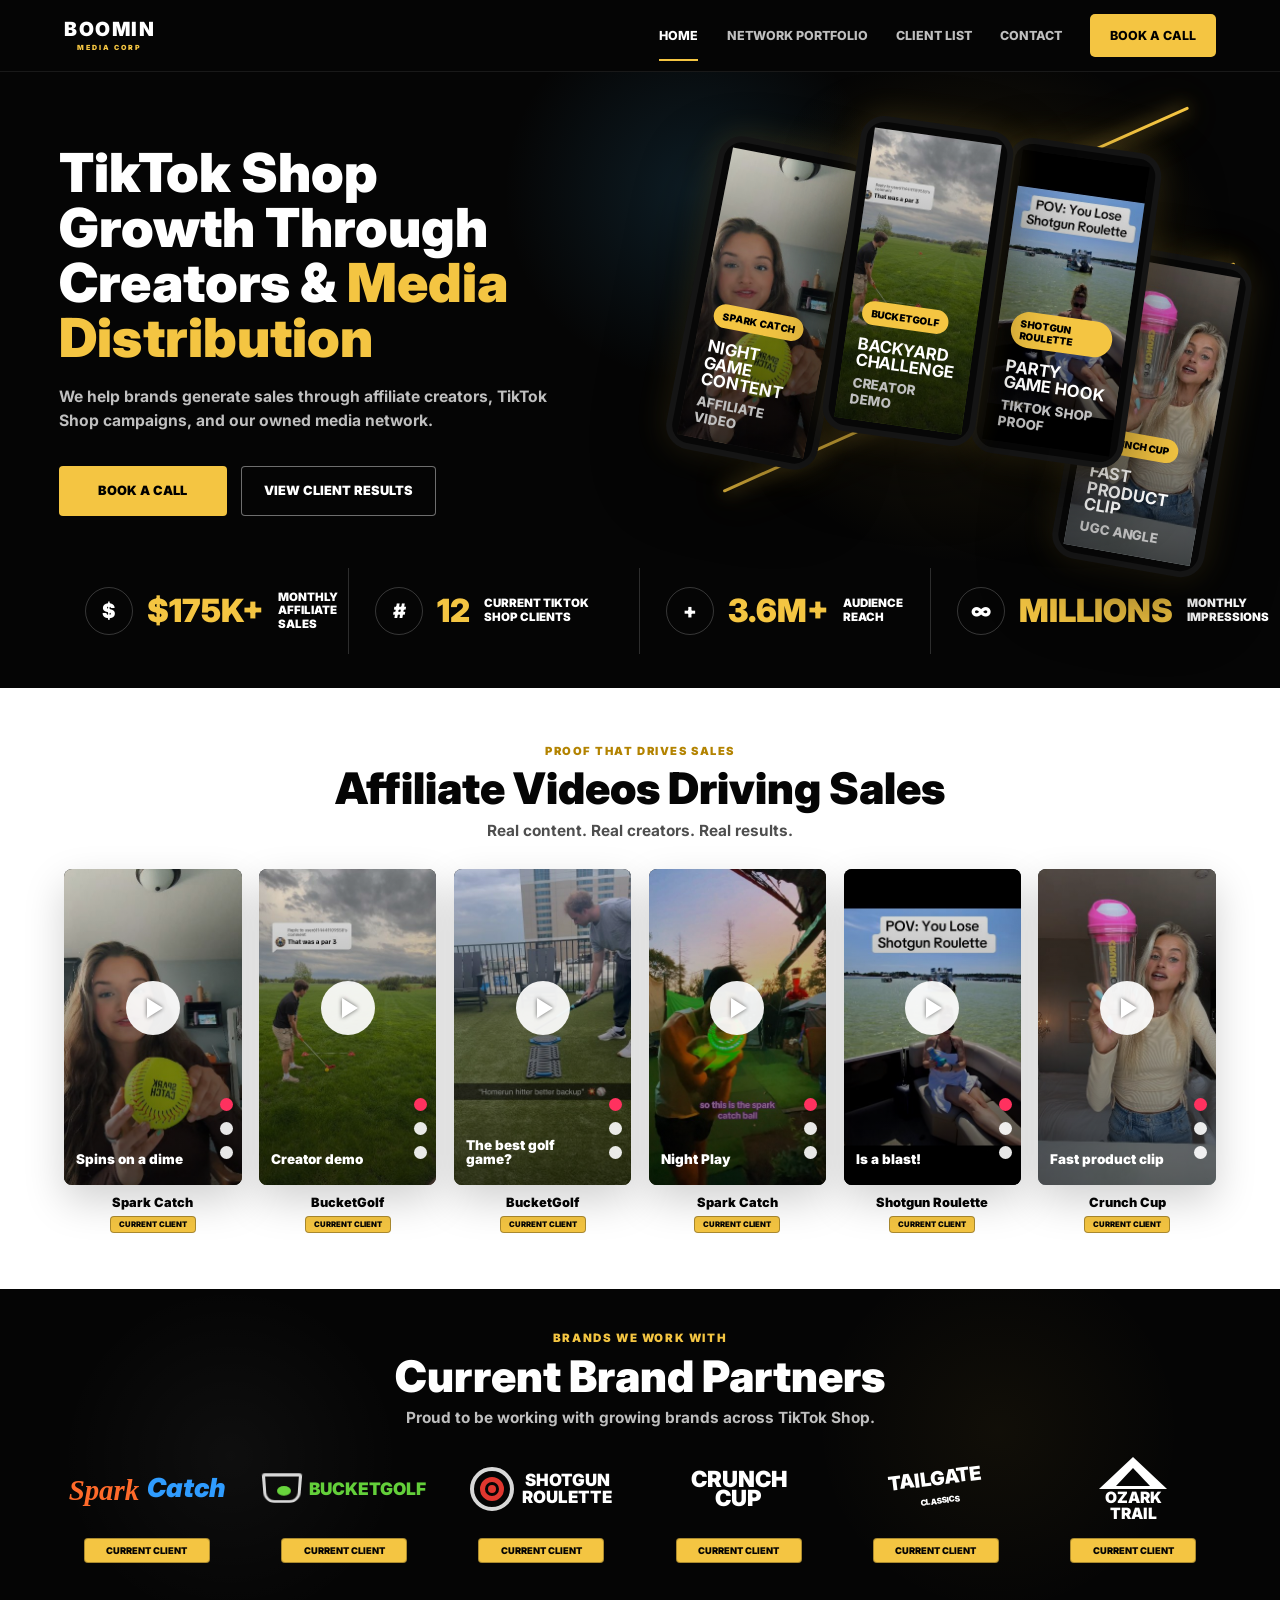
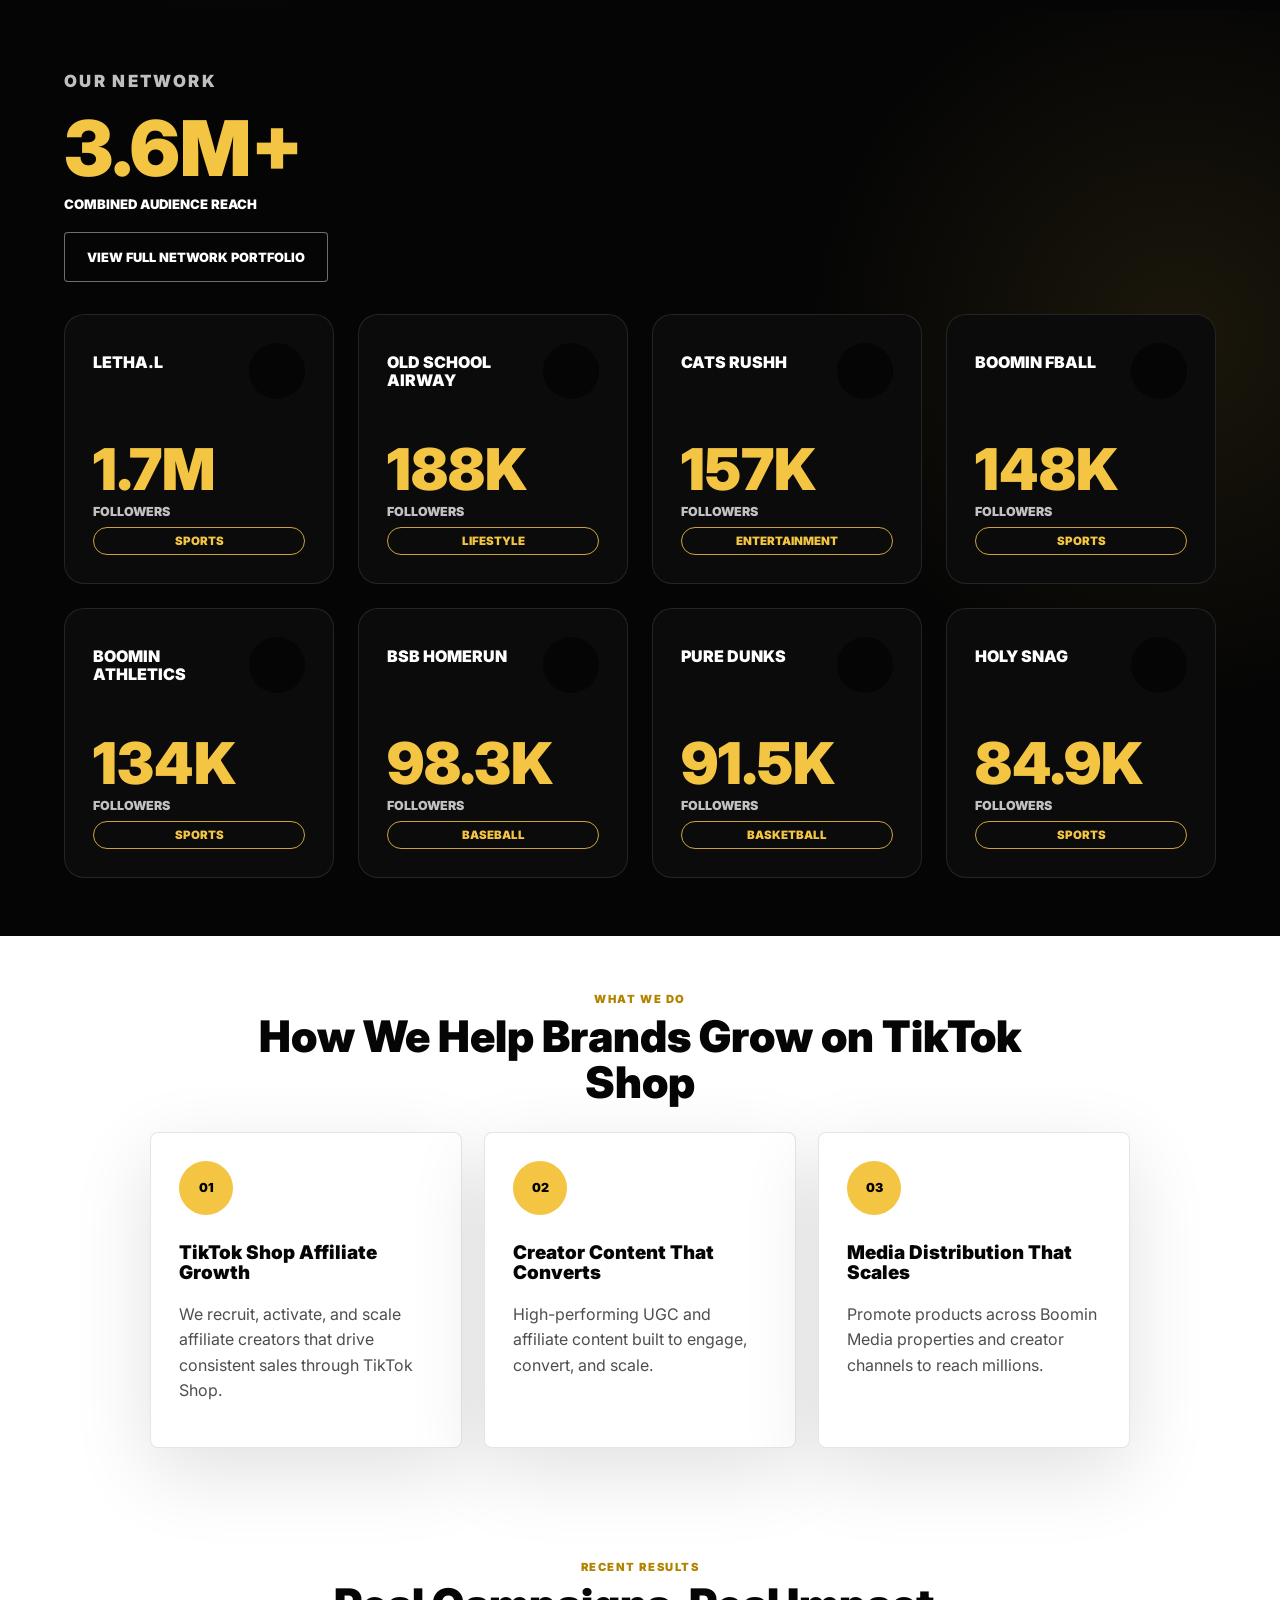
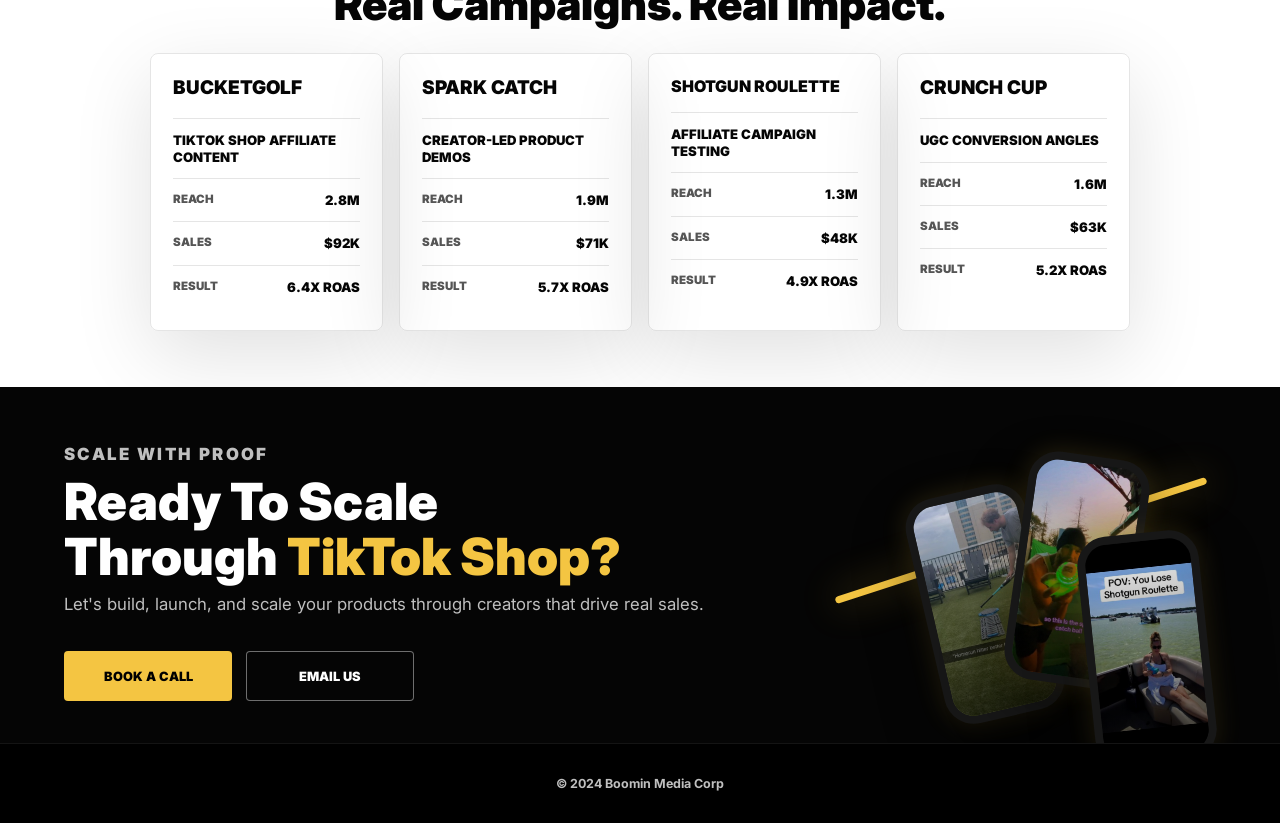
==== index.html @ 561d1daa "Initial launch" ====
<!doctype html>
<html lang="en">
  <head>
    <meta charset="utf-8">
    <meta name="viewport" content="width=device-width, initial-scale=1">
    <title>Boomin Media Corp | TikTok Shop Growth</title>
    <meta
      name="description"
      content="Boomin Media Corp helps brands scale TikTok Shop sales through creators, affiliate campaigns, and owned media distribution."
    >
    <link rel="icon" type="image/png" href="favicon.png">
    <link rel="preconnect" href="https://fonts.googleapis.com">
    <link rel="preconnect" href="https://fonts.gstatic.com" crossorigin>
    <link href="https://fonts.googleapis.com/css2?family=Inter:wght@500;600;700;800;900&display=swap" rel="stylesheet">
    <link rel="stylesheet" href="styles.css">
  </head>
  <body>
    <header class="site-header" id="home">
      <a class="brand-mark" href="#home" aria-label="Boomin Media Corp home">BOOMIN</a>
      <nav class="top-nav" aria-label="Primary navigation">
        <a href="#home">Home</a>
        <a href="#network">Network Portfolio</a>
        <a href="#clients">Client List</a>
        <a href="#contact">Contact</a>
        <a class="nav-cta" href="#contact">Book A Call</a>
      </nav>
    </header>

    <main>
      <section class="hero section-black" aria-labelledby="hero-title">
        <div class="hero-copy">
          <h1 id="hero-title">TikTok Shop Growth Through Creators &amp; <span>Media Distribution</span></h1>
          <p class="hero-subhead">We help brands generate sales through affiliate creators, TikTok Shop campaigns, and our owned media network.</p>
          <div class="cta-row" aria-label="Primary actions">
            <a class="button button-gold" href="#contact">Book A Call</a>
            <a class="button button-dark" href="#results">View Client Results</a>
          </div>
        </div>
        <div class="phone-stage" aria-label="Creator content phone collage">
          <div class="trail trail-one"></div>
          <div class="trail trail-two"></div>
          <article class="phone phone-one">
            <div class="phone-screen">
              <img class="phone-screen-img" src="thumbnails/spark-catch-01.jpg" alt="Spark Catch creator content">
              <span class="screen-tag">Spark Catch</span>
              <strong>Night game content</strong>
              <small>Affiliate video</small>
            </div>
          </article>
          <article class="phone phone-two">
            <div class="phone-screen">
              <img class="phone-screen-img" src="thumbnails/bucketgolf-01.jpg" alt="BucketGolf creator content">
              <span class="screen-tag">BucketGolf</span>
              <strong>Backyard challenge</strong>
              <small>Creator demo</small>
            </div>
          </article>
          <article class="phone phone-three">
            <div class="phone-screen">
              <img class="phone-screen-img" src="thumbnails/shotgun-roulette-01.jpg" alt="Shotgun Roulette creator content">
              <span class="screen-tag">Shotgun Roulette</span>
              <strong>Party game hook</strong>
              <small>TikTok Shop proof</small>
            </div>
          </article>
          <article class="phone phone-four">
            <div class="phone-screen">
              <img class="phone-screen-img" src="thumbnails/crunch-cup-01.jpg" alt="Crunch Cup creator content">
              <span class="screen-tag">Crunch Cup</span>
              <strong>Fast product clip</strong>
              <small>UGC angle</small>
            </div>
          </article>
        </div>
        <div class="stats-bar hero-stats" aria-label="Performance statistics">
          <div class="stat">
            <span class="stat-icon" aria-hidden="true">$</span>
            <strong>$175K+</strong>
            <span>Monthly Affiliate Sales</span>
          </div>
          <div class="stat">
            <span class="stat-icon" aria-hidden="true">#</span>
            <strong>12</strong>
            <span>Current TikTok Shop Clients</span>
          </div>
          <div class="stat">
            <span class="stat-icon" aria-hidden="true">+</span>
            <strong>3.6M+</strong>
            <span>Audience Reach</span>
          </div>
          <div class="stat">
            <span class="stat-icon" aria-hidden="true">∞</span>
            <strong>Millions</strong>
            <span>Monthly Impressions</span>
          </div>
        </div>
      </section>

      <section class="proof section-white" id="proof" aria-labelledby="proof-title">
        <div class="section-heading centered">
          <p class="eyebrow gold-on-white">Proof That Drives Sales</p>
          <h2 id="proof-title">Affiliate Videos Driving Sales</h2>
          <p>Real content. Real creators. Real results.</p>
        </div>
        <div class="video-grid" id="videoGrid" aria-label="Affiliate content examples"></div>
      </section>

      <section class="partners section-black" id="clients" aria-labelledby="partners-title">
        <div class="section-heading centered dark">
          <p class="eyebrow">Brands We Work With</p>
          <h2 id="partners-title">Current Brand Partners</h2>
          <p>Proud to be working with growing brands across TikTok Shop.</p>
        </div>
        <div class="logo-wall" id="clientLogoWall" aria-label="Current brand partners"></div>
      </section>

      <section class="network section-black" id="network" aria-labelledby="network-title">
        <div class="network-copy">
          <p class="eyebrow">Our Network</p>
          <div class="large-stat">
            <strong>3.6M+</strong>
            <span>Combined Audience Reach</span>
          </div>
          <a class="button button-dark" href="/network-portfolio">View Full Network Portfolio</a>
        </div>
        <div class="network-graph" id="networkGraph" aria-label="Boomin Media network graph"></div>
      </section>

      <section class="services section-white" aria-labelledby="services-title">
        <div class="section-heading centered">
          <p class="eyebrow gold-on-white">What We Do</p>
          <h2 id="services-title">How We Help Brands Grow on TikTok Shop</h2>
        </div>
        <div class="service-grid">
          <article class="service-card">
            <span class="service-icon" aria-hidden="true">01</span>
            <h3>TikTok Shop Affiliate Growth</h3>
            <p>We recruit, activate, and scale affiliate creators that drive consistent sales through TikTok Shop.</p>
          </article>
          <article class="service-card">
            <span class="service-icon" aria-hidden="true">02</span>
            <h3>Creator Content That Converts</h3>
            <p>High-performing UGC and affiliate content built to engage, convert, and scale.</p>
          </article>
          <article class="service-card">
            <span class="service-icon" aria-hidden="true">03</span>
            <h3>Media Distribution That Scales</h3>
            <p>Promote products across Boomin Media properties and creator channels to reach millions.</p>
          </article>
        </div>
      </section>

      <section class="results section-white" id="results" aria-labelledby="results-title">
        <div class="section-heading centered">
          <p class="eyebrow gold-on-white">Recent Results</p>
          <h2 id="results-title">Real Campaigns. Real Impact.</h2>
        </div>
        <div class="result-list" id="resultList" aria-label="Campaign results"></div>
      </section>

      <section class="final-cta section-black" id="contact" aria-labelledby="contact-title">
        <div class="cta-copy">
          <p class="eyebrow">Scale With Proof</p>
          <h2 id="contact-title">Ready To Scale Through <span>TikTok Shop?</span></h2>
          <p>Let's build, launch, and scale your products through creators that drive real sales.</p>
          <div class="cta-row">
            <a class="button button-gold" href="mailto:hello@boominmediacorp.com?subject=Book%20a%20call%20with%20Boomin%20Media">Book A Call</a>
            <a class="button button-dark" href="mailto:hello@boominmediacorp.com">Email Us</a>
          </div>
        </div>
        <div class="mini-phone-stack" aria-hidden="true">
          <div class="mini-phone">
            <img class="mini-phone-img" src="thumbnails/bucketgolf-02.jpg" alt="">
          </div>
          <div class="mini-phone">
            <img class="mini-phone-img" src="thumbnails/spark-catch-02.jpg" alt="">
          </div>
          <div class="mini-phone">
            <img class="mini-phone-img" src="thumbnails/shotgun-roulette-01.jpg" alt="">
          </div>
        </div>
      </section>
    </main>

    <footer class="site-footer">
      <p>&copy; 2024 Boomin Media Corp</p>
    </footer>

    <script src="app.js"></script>
  </body>
</html>
---- styles.css ----
:root {
  --black: #050505;
  --black-2: #0b0b0b;
  --card: #111111;
  --gold: #f4c542;
  --gold-hover: #ffd85a;
  --white: #ffffff;
  --gray: #bfbfbf;
  --border: rgba(255, 255, 255, 0.08);
  --ink: #050505;
  --shadow: 0 24px 80px rgba(0, 0, 0, 0.12);
}

* {
  box-sizing: border-box;
}

html {
  scroll-behavior: smooth;
}

body {
  margin: 0;
  background: var(--black);
  color: var(--white);
  font-family: Inter, Arial, sans-serif;
  letter-spacing: 0;
}

a {
  color: inherit;
  text-decoration: none;
}

.site-header {
  align-items: center;
  background: #050505;
  border-bottom: 1px solid var(--border);
  display: flex;
  height: 78px;
  justify-content: space-between;
  left: 0;
  padding: 0 clamp(20px, 5vw, 72px);
  position: fixed;
  right: 0;
  top: 0;
  z-index: 20;
}

.brand-mark {
  color: var(--white);
  font-size: 0.86rem;
  font-weight: 900;
  letter-spacing: 0.08em;
  text-transform: uppercase;
  white-space: nowrap;
}

.top-nav,
.site-footer nav {
  align-items: center;
  display: flex;
  gap: clamp(14px, 2.2vw, 32px);
}

.top-nav a,
.site-footer a {
  color: var(--gray);
  font-size: 0.78rem;
  font-weight: 800;
  text-transform: uppercase;
}

.top-nav a:hover,
.site-footer a:hover {
  color: var(--white);
}

.top-nav .nav-cta {
  color: var(--gold);
}

.section-black {
  background: var(--black);
}

section {
  scroll-margin-top: 78px;
}

.section-white {
  background: var(--white);
  color: var(--ink);
}

.hero {
  display: grid;
  gap: 48px;
  grid-template-columns: minmax(0, 1fr) minmax(360px, 0.82fr);
  min-height: 820px;
  overflow: hidden;
  padding: 148px clamp(20px, 5vw, 72px) 90px;
  position: relative;
}

.hero-copy {
  align-self: center;
  max-width: 810px;
  position: relative;
  z-index: 2;
}

.eyebrow {
  color: var(--gold);
  font-size: 0.76rem;
  font-weight: 900;
  letter-spacing: 0.14em;
  margin: 0 0 18px;
  text-transform: uppercase;
}

.gold-on-white {
  color: #b38300;
}

h1,
h2,
h3,
p {
  margin-top: 0;
}

h1 {
  font-size: clamp(3rem, 4.8vw, 5.4rem);
  font-weight: 900;
  line-height: 0.94;
  margin-bottom: 28px;
  max-width: 800px;
  text-transform: uppercase;
}

h1 span,
.final-cta h2 span {
  color: var(--gold);
}

.hero-subhead {
  color: var(--gray);
  font-size: clamp(1.05rem, 1.7vw, 1.36rem);
  line-height: 1.55;
  max-width: 660px;
}

.cta-row {
  display: flex;
  flex-wrap: wrap;
  gap: 14px;
  margin-top: 34px;
}

.button {
  align-items: center;
  border-radius: 4px;
  display: inline-flex;
  font-size: 0.8rem;
  font-weight: 900;
  justify-content: center;
  min-height: 52px;
  min-width: 168px;
  padding: 0 22px;
  text-transform: uppercase;
  transition: background 180ms ease, border-color 180ms ease, color 180ms ease, transform 180ms ease;
}

.button:hover {
  transform: translateY(-2px);
}

.button-gold {
  background: var(--gold);
  color: #000000;
}

.button-gold:hover {
  background: var(--gold-hover);
}

.button-dark {
  background: #050505;
  border: 1px solid rgba(255, 255, 255, 0.42);
  color: var(--white);
}

.button-dark:hover {
  border-color: var(--gold);
  color: var(--gold);
}

.button-outline-black {
  border: 1px solid rgba(5, 5, 5, 0.38);
  color: var(--ink);
}

.button-outline-black:hover {
  background: var(--ink);
  color: var(--white);
}

.phone-stage {
  min-height: 620px;
  position: relative;
}

.trail {
  background: var(--gold);
  border-radius: 999px;
  box-shadow: 0 0 34px rgba(244, 197, 66, 0.44);
  height: 6px;
  position: absolute;
  transform: rotate(-24deg);
  width: 440px;
}

.trail-one {
  right: 18px;
  top: 128px;
}

.trail-two {
  right: 110px;
  top: 430px;
  width: 350px;
}

.phone {
  background: #070707;
  border: 8px solid #151515;
  border-radius: 34px;
  box-shadow: 0 28px 70px rgba(0, 0, 0, 0.48), 0 0 32px rgba(244, 197, 66, 0.16);
  height: 354px;
  overflow: hidden;
  padding: 10px;
  position: absolute;
  width: 190px;
}

.phone-screen,
.mini-phone,
.video-thumb {
  background-color: #151515;
  background-position: center;
  background-size: cover;
}

.phone-screen {
  border-radius: 24px;
  display: flex;
  flex-direction: column;
  height: 100%;
  justify-content: flex-end;
  padding: 18px;
  position: relative;
}

.phone-screen-img,
.mini-phone-img {
  display: block;
  height: 100%;
  inset: 0;
  object-fit: cover;
  position: absolute;
  width: 100%;
  z-index: 0;
}

.phone-screen::before,
.video-thumb::before,
.mini-phone::before {
  background: linear-gradient(180deg, rgba(0, 0, 0, 0.05), rgba(0, 0, 0, 0.72));
  content: "";
  inset: 0;
  position: absolute;
  z-index: 1;
}

.screen-tag,
.video-badge {
  align-self: flex-start;
  background: var(--gold);
  border-radius: 999px;
  color: #000000;
  font-size: 0.62rem;
  font-weight: 900;
  padding: 6px 9px;
  position: relative;
  text-transform: uppercase;
  z-index: 2;
}

.phone-screen strong,
.phone-screen small {
  position: relative;
  text-transform: uppercase;
  z-index: 2;
}

.phone-screen strong {
  font-size: 1.04rem;
  line-height: 1;
  margin-top: 12px;
}

.phone-screen small {
  color: var(--gray);
  font-weight: 800;
  margin-top: 6px;
}

.content-spark {
  background-image:
    radial-gradient(circle at 50% 24%, rgba(244, 197, 66, 0.72), transparent 12%),
    linear-gradient(155deg, #101010 0%, #3b2d05 52%, #050505 100%);
}

.content-bucket {
  background-image:
    radial-gradient(circle at 26% 28%, rgba(255, 255, 255, 0.34), transparent 13%),
    linear-gradient(155deg, #163f2e 0%, #91761e 58%, #080808 100%);
}

.content-shotgun {
  background-image:
    radial-gradient(circle at 50% 38%, rgba(244, 197, 66, 0.56), transparent 18%),
    linear-gradient(155deg, #410f12 0%, #111111 60%, #050505 100%);
}

.content-crunch {
  background-image:
    radial-gradient(circle at 58% 30%, rgba(255, 255, 255, 0.38), transparent 13%),
    linear-gradient(155deg, #243a66 0%, #6e5418 56%, #050505 100%);
}

.phone-one {
  right: 312px;
  top: 36px;
  transform: rotate(-13deg);
}

.phone-two {
  right: 104px;
  top: 82px;
  transform: rotate(10deg);
  z-index: 3;
}

.phone-three {
  right: 264px;
  top: 326px;
  transform: rotate(8deg);
  z-index: 2;
}

.phone-four {
  right: 34px;
  top: 350px;
  transform: rotate(-9deg);
}

.section-heading {
  margin: 0 auto 42px;
  max-width: 830px;
}

.section-heading.centered {
  text-align: center;
}

.section-heading h2,
.network h2,
.final-cta h2 {
  font-size: clamp(2.4rem, 5vw, 5rem);
  font-weight: 900;
  line-height: 0.98;
  margin-bottom: 16px;
  text-transform: uppercase;
}

.partners .section-heading h2 {
  font-size: clamp(1.85rem, 3.4vw, 3rem);
  margin-bottom: 7px;
  text-transform: none;
}

.partners .section-heading {
  margin-bottom: 32px;
}

.partners .eyebrow {
  font-size: 0.72rem;
  margin-bottom: 8px;
}

.partners .section-heading p:not(.eyebrow) {
  font-size: 0.96rem;
}

.section-heading p:not(.eyebrow),
.network-copy p,
.final-cta p {
  color: #4e4e4e;
  font-size: 1.05rem;
  line-height: 1.55;
}

.section-heading.dark p:not(.eyebrow),
.network-copy p,
.final-cta p {
  color: var(--gray);
}

.proof,
.services,
.results {
  padding: 94px clamp(20px, 5vw, 72px);
}

.video-grid {
  display: grid;
  gap: 14px;
  grid-template-columns: repeat(6, minmax(0, 1fr));
}

.video-card {
  background: #0d0d0d;
  border-radius: 8px;
  box-shadow: var(--shadow);
  color: var(--white);
  min-height: 360px;
  overflow: hidden;
  position: relative;
}

.video-thumb {
  aspect-ratio: 9 / 16;
  display: flex;
  min-height: 360px;
  padding: 14px;
  position: relative;
}

.play-dot {
  align-items: center;
  background: rgba(255, 255, 255, 0.18);
  border: 1px solid rgba(255, 255, 255, 0.36);
  border-radius: 50%;
  display: flex;
  height: 54px;
  justify-content: center;
  left: 50%;
  position: absolute;
  top: 44%;
  transform: translate(-50%, -50%);
  width: 54px;
}

.play-dot::before {
  border-bottom: 10px solid transparent;
  border-left: 16px solid var(--white);
  border-top: 10px solid transparent;
  content: "";
  margin-left: 4px;
}

.video-meta {
  bottom: 14px;
  left: 14px;
  position: absolute;
  right: 14px;
  z-index: 2;
}

.video-meta strong {
  display: block;
  font-size: 1rem;
  font-weight: 900;
  margin-top: 10px;
  text-transform: uppercase;
}

.video-meta span:last-child {
  color: var(--gray);
  display: block;
  font-size: 0.74rem;
  font-weight: 800;
  margin-top: 4px;
  text-transform: uppercase;
}

.section-action {
  margin-top: 36px;
  text-align: center;
}

.partners {
  background:
    radial-gradient(circle at 18% 52%, rgba(255, 255, 255, 0.04), transparent 16%),
    radial-gradient(circle at 78% 44%, rgba(244, 197, 66, 0.05), transparent 18%),
    #050505;
  padding: 24px clamp(20px, 5vw, 72px) 26px;
}

.logo-wall {
  align-items: start;
  display: grid;
  gap: clamp(20px, 2.45vw, 42px);
  grid-template-columns: repeat(6, 150px);
  justify-content: center;
  margin: 0 auto;
  max-width: 1120px;
}

.logo-card {
  align-items: center;
  background: transparent;
  border: 0;
  display: flex;
  flex-direction: column;
  justify-content: flex-start;
  min-height: 122px;
  width: 150px;
  padding: 0;
  text-align: center;
}

.logo-stage {
  align-items: center;
  display: flex;
  height: 72px;
  justify-content: center;
  width: 150px;
}

.text-logo {
  color: var(--white);
  display: inline-flex;
  font-size: clamp(1.18rem, 1.72vw, 1.85rem);
  font-weight: 900;
  line-height: 1;
  margin-bottom: 0;
  text-transform: uppercase;
  white-space: nowrap;
}

.client-badge {
  background: var(--gold);
  border: 1px solid rgba(0, 0, 0, 0.3);
  border-radius: 4px;
  color: #050505;
  font-size: 0.58rem;
  font-weight: 900;
  margin-top: 14px;
  padding: 6px 13px;
  text-transform: uppercase;
  width: 126px;
}

.logo-mark {
  align-items: center;
  gap: 8px;
}

.logo-spark {
  align-items: flex-end;
  color: #2f9cff;
  font-size: clamp(1.2rem, 2.05vw, 2.15rem);
  font-style: italic;
  text-transform: none;
}

.logo-spark .script {
  color: #ff6a2a;
  font-family: Georgia, serif;
  font-size: 1.1em;
  font-weight: 700;
  line-height: 0.8;
  text-transform: none;
}

.logo-bucket {
  color: #63cf3a;
  font-size: clamp(1rem, 1.35vw, 1.38rem);
}

.bucket-icon {
  border: 3px solid #d8d8d8;
  border-radius: 3px 3px 11px 11px;
  display: inline-block;
  height: 30px;
  position: relative;
  transform: perspective(40px) rotateX(-10deg);
  width: 38px;
}

.bucket-icon::before {
  background: #68d43c;
  border-radius: 50%;
  content: "";
  height: 10px;
  left: 11px;
  position: absolute;
  top: 9px;
  width: 14px;
}

.logo-shotgun {
  font-size: clamp(0.96rem, 1.32vw, 1.36rem);
}

.target-icon {
  border: 4px solid #d8d8d8;
  border-radius: 50%;
  display: inline-block;
  height: 44px;
  position: relative;
  width: 44px;
}

.target-icon::before {
  border: 5px solid #e0372f;
  border-radius: 50%;
  content: "";
  inset: 6px;
  position: absolute;
}

.target-icon::after {
  background: #e0372f;
  border-radius: 50%;
  content: "";
  height: 8px;
  left: 14px;
  position: absolute;
  top: 14px;
  width: 8px;
}

.logo-crunch {
  flex-direction: column;
  font-size: clamp(1.24rem, 1.74vw, 1.85rem);
  gap: 0;
  line-height: 0.82;
}

.logo-tailgate {
  font-size: clamp(1.04rem, 1.52vw, 1.6rem);
  transform: rotate(-7deg);
}

.logo-tailgate small {
  font-size: 0.42em;
  margin-left: 5px;
}

.logo-ozark {
  flex-direction: column;
  font-size: clamp(0.92rem, 1.22vw, 1.32rem);
  gap: 2px;
  line-height: 0.86;
}

.ozark-peak {
  border-bottom: 32px solid #ffffff;
  border-left: 34px solid transparent;
  border-right: 34px solid transparent;
  display: block;
  height: 0;
  position: relative;
  width: 0;
}

.ozark-peak::after {
  border-bottom: 18px solid #050505;
  border-left: 17px solid transparent;
  border-right: 17px solid transparent;
  content: "";
  left: -17px;
  position: absolute;
  top: 11px;
}

.partners .section-action {
  margin-top: 20px;
}

.partners .button {
  min-width: 320px;
}

.stats-bar {
  background: #000000;
  border-bottom: 1px solid var(--border);
  border-top: 1px solid var(--border);
  display: grid;
  grid-template-columns: repeat(4, minmax(0, 1fr));
  min-height: 138px;
}

.stat {
  align-items: center;
  border-right: 1px solid var(--border);
  display: grid;
  grid-template-columns: auto 1fr;
  padding: 22px clamp(18px, 3vw, 38px);
}

.stat:last-child {
  border-right: 0;
}

.stat-icon {
  align-items: center;
  border: 1px solid rgba(255, 255, 255, 0.2);
  border-radius: 50%;
  color: var(--white);
  display: flex;
  font-weight: 900;
  height: 36px;
  justify-content: center;
  margin-right: 14px;
  width: 36px;
}

.stat strong {
  color: var(--gold);
  display: block;
  font-size: clamp(1.8rem, 3vw, 2.8rem);
  font-weight: 900;
  line-height: 1;
  text-transform: uppercase;
}

.stat span:not(.stat-icon),
.stat small {
  grid-column: 2;
}

.stat span:not(.stat-icon) {
  color: var(--white);
  font-size: 0.76rem;
  font-weight: 900;
  margin-top: 8px;
  text-transform: uppercase;
}

.stat small {
  color: var(--gray);
  font-size: 0.68rem;
  margin-top: 5px;
}

.network {
  display: grid;
  gap: 54px;
  grid-template-columns: minmax(280px, 0.78fr) minmax(360px, 1fr);
  padding: 104px clamp(20px, 5vw, 72px);
}

.network-copy {
  align-self: center;
}

.large-stat {
  border-left: 4px solid var(--gold);
  margin: 36px 0;
  padding-left: 20px;
}

.large-stat strong {
  color: var(--gold);
  display: block;
  font-size: clamp(3rem, 6vw, 5.5rem);
  font-weight: 900;
  line-height: 0.92;
}

.large-stat span {
  color: var(--white);
  display: block;
  font-size: 0.82rem;
  font-weight: 900;
  margin-top: 12px;
  text-transform: uppercase;
}

.network-graph {
  aspect-ratio: 1 / 1;
  min-height: 570px;
  position: relative;
}

.network-graph svg {
  inset: 0;
  position: absolute;
}

.node {
  align-items: center;
  background: #050505;
  border: 1px solid rgba(244, 197, 66, 0.42);
  border-radius: 50%;
  box-shadow: 0 0 24px rgba(244, 197, 66, 0.13);
  color: var(--white);
  display: flex;
  flex-direction: column;
  font-size: clamp(0.58rem, 1vw, 0.74rem);
  font-weight: 900;
  gap: 5px;
  height: 112px;
  justify-content: center;
  line-height: 1.1;
  padding: 12px;
  position: absolute;
  text-align: center;
  text-transform: uppercase;
  transform: translate(-50%, -50%);
  width: 112px;
}

.node small {
  color: var(--gold);
  font-size: 0.62rem;
}

.node-center {
  background: var(--gold);
  color: #000000;
  height: 142px;
  width: 142px;
  z-index: 2;
}

.service-grid {
  display: grid;
  gap: 22px;
  grid-template-columns: repeat(3, minmax(0, 1fr));
}

.service-card {
  background: var(--white);
  border: 1px solid rgba(5, 5, 5, 0.1);
  border-radius: 8px;
  box-shadow: var(--shadow);
  min-height: 280px;
  padding: 34px;
}

.service-icon {
  align-items: center;
  background: var(--gold);
  border-radius: 50%;
  color: #000000;
  display: flex;
  font-size: 0.78rem;
  font-weight: 900;
  height: 54px;
  justify-content: center;
  margin-bottom: 28px;
  width: 54px;
}

.service-card h3 {
  font-size: 1.5rem;
  font-weight: 900;
  line-height: 1.08;
  text-transform: uppercase;
}

.service-card p {
  color: #4e4e4e;
  line-height: 1.58;
}

.result-list {
  display: grid;
  gap: 16px;
  grid-template-columns: repeat(4, minmax(0, 1fr));
}

.result-card {
  border: 1px solid rgba(5, 5, 5, 0.1);
  border-radius: 8px;
  box-shadow: var(--shadow);
  padding: 28px;
}

.result-card h3 {
  font-size: 1.18rem;
  font-weight: 900;
  text-transform: uppercase;
  white-space: nowrap;
}

.result-card-long-title h3 {
  font-size: 1rem;
}

.result-focus {
  border-top: 1px solid rgba(5, 5, 5, 0.1);
  font-size: 0.82rem;
  font-weight: 900;
  line-height: 1.25;
  padding: 13px 0;
  text-transform: uppercase;
}

.result-row {
  border-top: 1px solid rgba(5, 5, 5, 0.1);
  display: grid;
  gap: 12px;
  grid-template-columns: minmax(0, 0.82fr) minmax(0, 1.18fr);
  padding: 13px 0;
}

.result-row span {
  color: #555555;
  font-size: 0.72rem;
  font-weight: 900;
  text-transform: uppercase;
  white-space: nowrap;
}

.result-row strong {
  font-size: 0.82rem;
  font-weight: 900;
  line-height: 1.25;
  min-width: 0;
  text-align: right;
  text-transform: uppercase;
}

.final-cta {
  display: grid;
  gap: 42px;
  grid-template-columns: minmax(0, 1fr) 430px;
  min-height: 620px;
  overflow: hidden;
  padding: 112px clamp(20px, 5vw, 72px);
  position: relative;
}

.final-cta::after {
  background: var(--gold);
  border-radius: 999px;
  box-shadow: 0 0 38px rgba(244, 197, 66, 0.42);
  content: "";
  height: 7px;
  position: absolute;
  right: 64px;
  top: 150px;
  transform: rotate(-18deg);
  width: 390px;
}

.cta-copy {
  align-self: center;
  max-width: 760px;
  position: relative;
  z-index: 2;
}

.mini-phone-stack {
  min-height: 420px;
  position: relative;
  z-index: 2;
}

.mini-phone {
  border: 8px solid #171717;
  border-radius: 30px;
  box-shadow: 0 26px 60px rgba(0, 0, 0, 0.48), 0 0 26px rgba(244, 197, 66, 0.16);
  height: 330px;
  overflow: hidden;
  position: absolute;
  width: 176px;
}

.mini-phone:nth-child(1) {
  right: 204px;
  top: 74px;
  transform: rotate(-13deg);
}

.mini-phone:nth-child(2) {
  right: 78px;
  top: 18px;
  transform: rotate(8deg);
}

.mini-phone:nth-child(3) {
  right: 0;
  top: 182px;
  transform: rotate(-6deg);
}

.site-footer {
  align-items: center;
  background: #000000;
  border-top: 1px solid var(--border);
  display: flex;
  gap: 18px;
  justify-content: center;
  padding: 32px clamp(20px, 5vw, 72px);
}

.site-footer p {
  color: var(--gray);
  font-size: 0.78rem;
  font-weight: 700;
  margin: 0;
  text-align: center;
}

.site-footer nav {
  justify-content: flex-end;
  flex-wrap: wrap;
}

.portfolio-page {
  background: #050505;
}

.portfolio-hero {
  background:
    radial-gradient(circle at 82% 30%, rgba(244, 197, 66, 0.12), transparent 28%),
    #050505;
  padding: 150px clamp(20px, 5vw, 72px) 54px;
}

.portfolio-hero h1 {
  font-size: clamp(2.85rem, 5.2vw, 5.4rem);
  line-height: 0.98;
  margin-bottom: 18px;
  max-width: 940px;
  text-transform: uppercase;
}

.portfolio-hero p:not(.eyebrow) {
  color: var(--gray);
  font-size: clamp(1rem, 1.5vw, 1.25rem);
  font-weight: 700;
  line-height: 1.5;
  max-width: 760px;
}

.portfolio-section {
  padding: 36px clamp(20px, 5vw, 72px) 84px;
}

.portfolio-grid {
  display: grid;
  gap: 24px;
  grid-template-columns: repeat(4, minmax(0, 1fr));
}

.portfolio-card {
  background: #0b0b0b;
  border: 1px solid rgba(255, 255, 255, 0.1);
  border-radius: 20px;
  color: var(--white);
  display: flex;
  flex-direction: column;
  min-height: 270px;
  overflow: hidden;
  padding: 28px;
  transition: border-color 180ms ease, box-shadow 180ms ease, transform 180ms ease;
}

.portfolio-card:hover {
  border-color: rgba(255, 255, 255, 0.18);
  box-shadow: 0 0 28px rgba(244, 197, 66, 0.1);
  transform: translateY(-3px);
}

.portfolio-logo {
  align-items: center;
  align-self: flex-end;
  background: #050505;
  border: 1px solid rgba(255, 255, 255, 0.08);
  border-radius: 50%;
  color: var(--gold);
  display: flex;
  flex: 0 0 56px;
  font-size: 0.78rem;
  font-weight: 900;
  height: 56px;
  justify-content: center;
  margin-bottom: 20px;
  width: 56px;
}

.portfolio-platform {
  color: rgba(255, 255, 255, 0.62);
  font-size: 0.68rem;
  font-weight: 900;
  margin-bottom: 8px;
  text-transform: uppercase;
}

.portfolio-card h2 {
  -webkit-box-orient: vertical;
  -webkit-line-clamp: 2;
  display: -webkit-box;
  font-size: clamp(1rem, 1.15vw, 1.18rem);
  font-weight: 900;
  height: 2.3em;
  line-height: 1.15;
  margin: 0;
  overflow: hidden;
  text-transform: uppercase;
}

.portfolio-card strong {
  color: var(--gold);
  display: block;
  font-size: clamp(2.45rem, 4vw, 4rem);
  font-weight: 900;
  line-height: 0.9;
  margin-top: 24px;
  overflow: hidden;
  text-overflow: ellipsis;
  text-transform: uppercase;
  white-space: nowrap;
}

.portfolio-card small {
  border: 1px solid rgba(244, 197, 66, 0.82);
  border-radius: 999px;
  color: var(--gold);
  display: inline-flex;
  font-size: 0.72rem;
  font-weight: 900;
  justify-content: center;
  margin-top: auto;
  max-width: 100%;
  overflow: hidden;
  padding: 6px 16px;
  text-align: center;
  text-overflow: ellipsis;
  text-transform: uppercase;
  white-space: nowrap;
}

@media (max-width: 1180px) {
  .video-grid {
    grid-template-columns: repeat(3, minmax(0, 1fr));
  }

  .logo-wall,
  .result-list,
  .portfolio-grid {
    grid-template-columns: repeat(2, minmax(0, 1fr));
  }

  .hero,
  .network,
  .final-cta {
    grid-template-columns: 1fr;
  }

  .phone-stage {
    min-height: 610px;
  }

  .network-graph {
    min-height: 620px;
  }
}

@media (max-width: 820px) {
  .site-header {
    align-items: flex-start;
    flex-direction: column;
    gap: 12px;
    height: auto;
    padding-bottom: 16px;
    padding-top: 16px;
    position: absolute;
  }

  .top-nav {
    flex-wrap: wrap;
    gap: 12px 18px;
  }

  .hero {
    min-height: 0;
    padding-top: 158px;
  }

  .phone-stage {
    min-height: 500px;
    transform: scale(0.78);
    transform-origin: top center;
  }

  .video-grid,
  .service-grid,
  .result-list,
  .logo-wall,
  .stats-bar {
    grid-template-columns: 1fr;
  }

  .stats-bar {
    min-height: 0;
  }

  .stat {
    border-bottom: 1px solid var(--border);
    border-right: 0;
  }

  .network-graph {
    min-height: 540px;
  }

  .node {
    height: 96px;
    width: 96px;
  }

  .node-center {
    height: 124px;
    width: 124px;
  }

  .final-cta {
    min-height: 780px;
  }

  .mini-phone-stack {
    transform: scale(0.82);
    transform-origin: top right;
  }

  .site-footer {
    grid-template-columns: 1fr;
  }

  .site-footer p,
  .site-footer nav {
    justify-content: flex-start;
    text-align: left;
  }
}

@media (max-width: 560px) {
  h1 {
    font-size: clamp(2.7rem, 15vw, 4.1rem);
  }

  .button {
    width: 100%;
  }

  .phone-stage {
    margin-left: -92px;
    transform: scale(0.64);
    width: 620px;
  }

  .video-thumb {
    min-height: 430px;
  }

  .network-graph {
    left: 50%;
    min-height: 500px;
    transform: translateX(-50%) scale(0.78);
    width: 620px;
  }

  .final-cta {
    min-height: 720px;
  }

  .mini-phone-stack {
    margin-left: -98px;
    transform: scale(0.68);
    width: 520px;
  }
}

/* Reference-aligned responsive pass */
.site-header {
  height: 72px;
}

.brand-mark {
  align-items: center;
  display: inline-flex;
  flex-direction: column;
  font-size: 1.22rem;
  line-height: 0.82;
  max-width: 128px;
}

.brand-mark::after {
  color: var(--gold);
  content: "MEDIA CORP";
  font-size: 0.36em;
  letter-spacing: 0.28em;
  margin-top: 8px;
  text-align: center;
  width: 100%;
}

.top-nav a:first-child {
  color: var(--white);
  position: relative;
}

.top-nav a:first-child::after {
  background: var(--gold);
  bottom: -18px;
  content: "";
  height: 2px;
  left: 0;
  position: absolute;
  right: 0;
}

.top-nav .nav-cta {
  background: var(--gold);
  border-radius: 5px;
  color: #000000;
  padding: 14px 20px;
}

.hero {
  background:
    radial-gradient(circle at 76% 44%, rgba(244, 197, 66, 0.14), transparent 25%),
    radial-gradient(circle at 54% 28%, rgba(55, 137, 180, 0.18), transparent 22%),
    #050505;
  gap: 22px 42px;
  grid-template-columns: minmax(320px, 0.92fr) minmax(460px, 1.08fr);
  min-height: 590px;
  padding: 126px clamp(22px, 4.6vw, 64px) 34px;
}

.hero-copy {
  align-self: center;
  max-width: 610px;
}

h1 {
  font-size: clamp(2.85rem, 4.2vw, 4.85rem);
  line-height: 1.02;
  margin-bottom: 20px;
  max-width: 650px;
  text-transform: none;
}

.hero-subhead {
  font-size: clamp(0.98rem, 1.18vw, 1.15rem);
  font-weight: 700;
  line-height: 1.48;
  max-width: 560px;
}

.button {
  gap: 9px;
  min-height: 50px;
}

.phone-stage {
  align-self: center;
  min-height: 410px;
}

.trail {
  box-shadow: 0 0 18px rgba(244, 197, 66, 0.8), 0 0 46px rgba(244, 197, 66, 0.42);
  height: 3px;
  width: 520px;
}

.trail-one {
  right: 10px;
  top: 86px;
}

.trail-two {
  right: -38px;
  top: 250px;
  width: 560px;
}

.phone {
  border-width: 6px;
  border-radius: 24px;
  height: 318px;
  padding: 7px;
  width: 154px;
}

.phone-screen {
  border-radius: 18px;
  padding: 13px;
}

.phone-one {
  right: 376px;
  top: 18px;
  transform: rotate(11deg);
}

.phone-two {
  right: 226px;
  top: -4px;
  transform: rotate(8deg);
}

.phone-three {
  right: 78px;
  top: 18px;
  transform: rotate(8deg);
}

.phone-four {
  right: -8px;
  top: 126px;
  transform: rotate(10deg);
}

.hero-stats {
  align-self: end;
  border: 0;
  grid-column: 1 / -1;
  margin-top: 10px;
  min-height: 86px;
}

.stats-bar {
  background: transparent;
}

.stat {
  align-items: center;
  border-right: 1px solid rgba(255, 255, 255, 0.16);
  gap: 14px;
  grid-template-columns: auto auto 1fr;
  padding: 10px clamp(12px, 2.2vw, 26px);
}

.stat strong,
.stat span:not(.stat-icon) {
  grid-column: auto;
}

.stat-icon {
  font-size: 1.25rem;
  height: 48px;
  margin: 0;
  width: 48px;
}

.stat strong {
  font-size: clamp(1.38rem, 2.5vw, 2rem);
  white-space: nowrap;
}

.stat span:not(.stat-icon) {
  font-size: 0.72rem;
  line-height: 1.18;
  margin-top: 0;
  max-width: 130px;
}

.proof,
.services,
.results {
  padding: 56px clamp(22px, 5vw, 72px);
}

.section-heading {
  margin-bottom: 26px;
}

.section-heading h2,
.network h2,
.final-cta h2 {
  font-size: clamp(2rem, 3.4vw, 3.35rem);
  line-height: 1.06;
  margin-bottom: 8px;
  text-transform: none;
}

.section-heading p:not(.eyebrow) {
  font-size: 0.96rem;
  font-weight: 700;
}

.eyebrow {
  font-size: 0.7rem;
  margin-bottom: 7px;
}

.video-grid {
  gap: clamp(12px, 1.35vw, 20px);
  grid-template-columns: repeat(6, minmax(0, 1fr));
  margin: 0 auto;
  max-width: 1180px;
}

.video-card {
  background: transparent;
  border-radius: 0;
  box-shadow: none;
  color: var(--ink);
  min-height: 0;
  overflow: visible;
}

.video-frame {
  aspect-ratio: 9 / 16;
  background-color: #151515;
  background-position: center;
  background-size: cover;
  border-radius: 8px;
  box-shadow: 0 16px 40px rgba(0, 0, 0, 0.18);
  overflow: hidden;
  position: relative;
}

.video-frame::before {
  background: linear-gradient(180deg, rgba(0, 0, 0, 0.08), rgba(0, 0, 0, 0.62));
  content: "";
  inset: 0;
  position: absolute;
  z-index: 1;
}

.video-thumbnail {
  display: block;
  height: 100%;
  inset: 0;
  object-fit: cover;
  position: absolute;
  width: 100%;
  z-index: 0;
}

.video-asset,
.brand-logo-img {
  display: block;
  height: 100%;
  object-fit: cover;
  width: 100%;
}

.video-frame .video-asset {
  inset: 0;
  position: absolute;
  z-index: 0;
}

.video-frame.is-playing .video-thumbnail {
  display: none;
}

.video-frame.is-playing .play-dot {
  display: none;
}

.video-caption {
  bottom: 18px;
  color: var(--white);
  font-size: clamp(0.74rem, 1.05vw, 0.98rem);
  font-weight: 900;
  left: 12px;
  line-height: 1.08;
  max-width: calc(100% - 48px);
  position: absolute;
  text-transform: none;
  z-index: 2;
}

.play-dot {
  background: rgba(255, 255, 255, 0.92);
  border: 0;
  height: 54px;
  z-index: 3;
}

.play-dot::before {
  border-left-color: #ffffff;
  filter: drop-shadow(0 0 2px rgba(0, 0, 0, 0.6));
}

.tiktok-ui {
  background: rgba(255, 255, 255, 0.9);
  border-radius: 50%;
  height: 13px;
  position: absolute;
  right: 9px;
  width: 13px;
  z-index: 2;
}

.tiktok-like {
  background: #ff315f;
  bottom: 74px;
}

.tiktok-comment {
  bottom: 50px;
}

.tiktok-share {
  bottom: 26px;
}

.video-card-meta {
  align-items: center;
  color: var(--ink);
  display: flex;
  flex-direction: column;
  gap: 6px;
  padding-top: 10px;
  text-align: center;
}

.video-card-meta strong {
  font-size: 0.8rem;
  font-weight: 900;
}

.video-card-meta .client-badge {
  font-size: 0.48rem;
  margin-top: 0;
  padding: 3px 8px;
  width: auto;
}

.partners {
  padding: 42px clamp(22px, 5vw, 72px) 34px;
}

.partners .section-heading {
  margin-bottom: 24px;
}

.logo-wall {
  grid-template-columns: repeat(6, minmax(112px, 1fr));
  max-width: 1200px;
}

.logo-card {
  width: 100%;
}

.logo-stage {
  height: 70px;
  width: 100%;
}

.brand-logo-img {
  max-height: 62px;
  object-fit: contain;
}

.network {
  align-items: center;
  background:
    radial-gradient(circle at 92% 35%, rgba(244, 197, 66, 0.09), transparent 28%),
    #050505;
  gap: 32px;
  grid-template-columns: 1fr;
  padding: 58px clamp(22px, 5vw, 72px);
}

.network-copy {
  align-self: center;
  max-width: 760px;
}

.large-stat {
  border-left: 0;
  margin: 20px 0;
  padding-left: 0;
}

.network-graph {
  aspect-ratio: auto;
  min-height: 0;
}

.network-card-grid {
  display: grid;
  gap: 24px;
  grid-template-columns: repeat(4, minmax(0, 1fr));
  width: 100%;
}

.network-card {
  background: #0b0b0b;
  border: 1px solid rgba(255, 255, 255, 0.1);
  border-radius: 20px;
  color: var(--white);
  display: flex;
  flex-direction: column;
  height: 270px;
  overflow: hidden;
  padding: 28px;
  transition: border-color 180ms ease, box-shadow 180ms ease, transform 180ms ease;
}

.network-card:hover {
  border-color: rgba(255, 255, 255, 0.18);
  box-shadow: 0 0 28px rgba(244, 197, 66, 0.1);
  transform: translateY(-3px);
}

.network-card-top {
  align-items: center;
  display: flex;
  gap: 16px;
  justify-content: space-between;
  margin-bottom: auto;
  width: 100%;
}

.network-thumb {
  align-items: center;
  background: #050505;
  border-radius: 50%;
  color: var(--gold);
  display: flex;
  flex: 0 0 56px;
  font-size: 0.78rem;
  font-weight: 900;
  height: 56px;
  justify-content: center;
  overflow: hidden;
  width: 56px;
}

.platform-icon {
  display: block;
  fill: none;
  height: 24px;
  stroke: var(--gold);
  stroke-linecap: round;
  stroke-linejoin: round;
  stroke-width: 1.9;
  width: 24px;
}

.platform-icon path {
  fill: var(--gold);
  stroke: none;
}

.network-profile-img {
  display: block;
  height: 100%;
  object-fit: cover;
  width: 100%;
}

.network-card h3 {
  -webkit-box-orient: vertical;
  -webkit-line-clamp: 2;
  display: -webkit-box;
  font-size: clamp(1rem, 1.15vw, 1.18rem);
  font-weight: 900;
  height: 2.3em;
  line-height: 1.15;
  margin: 0;
  min-width: 0;
  overflow: hidden;
  text-transform: uppercase;
}

.network-card strong {
  color: var(--gold);
  display: block;
  font-size: clamp(2.8rem, 4.5vw, 4.5rem);
  font-weight: 900;
  line-height: 0.9;
  margin-top: 36px;
  overflow: hidden;
  text-overflow: ellipsis;
  text-transform: uppercase;
  white-space: nowrap;
}

.network-followers-label {
  color: rgba(255, 255, 255, 0.75);
  display: block;
  font-size: 0.78rem;
  font-weight: 900;
  line-height: 1.1;
  margin-top: 10px;
  overflow: hidden;
  text-overflow: ellipsis;
  text-transform: uppercase;
  white-space: nowrap;
}

.network-card small {
  border: 1px solid rgba(244, 197, 66, 0.82);
  border-radius: 999px;
  color: var(--gold);
  display: inline-flex;
  font-size: 0.72rem;
  font-weight: 900;
  margin-top: auto;
  justify-content: center;
  max-width: 100%;
  min-width: 0;
  overflow: hidden;
  padding: 6px 16px;
  text-align: center;
  text-overflow: ellipsis;
  text-transform: uppercase;
  white-space: nowrap;
}

.node {
  display: none;
}

.service-grid,
.result-list {
  margin: 0 auto;
  max-width: 980px;
}

.service-card {
  min-height: 210px;
  padding: 28px;
}

.service-card h3 {
  font-size: 1.18rem;
  text-transform: none;
}

.result-card {
  padding: 22px;
}

.final-cta {
  grid-template-columns: minmax(0, 1fr) 360px;
  min-height: 320px;
  padding: 54px clamp(22px, 5vw, 72px) 42px;
}

.final-cta h2 {
  font-size: clamp(2rem, 4vw, 3.7rem);
  max-width: 560px;
}

.mini-phone-stack {
  min-height: 260px;
}

.mini-phone {
  height: 230px;
  width: 122px;
}

.mini-phone:nth-child(1) {
  right: 170px;
  top: 48px;
}

.mini-phone:nth-child(2) {
  right: 78px;
  top: 14px;
}

.mini-phone:nth-child(3) {
  right: 8px;
  top: 92px;
}

@media (max-width: 1180px) {
  .hero {
    grid-template-columns: minmax(0, 1fr);
    min-height: 0;
  }

  .phone-stage {
    justify-self: center;
    margin-top: 4px;
    max-width: 720px;
    width: 100%;
  }

  .video-grid {
    grid-template-columns: repeat(3, minmax(0, 1fr));
    max-width: 760px;
  }

  .logo-wall {
    grid-template-columns: repeat(3, minmax(150px, 1fr));
    max-width: 720px;
  }

  .network {
    grid-template-columns: 1fr;
  }

  .network-card-grid {
    grid-template-columns: repeat(2, minmax(0, 1fr));
  }
}

@media (max-width: 820px) {
  .site-header {
    align-items: center;
    flex-direction: row;
    height: auto;
    padding-bottom: 14px;
    padding-top: 14px;
    position: sticky;
  }

  .top-nav {
    justify-content: flex-end;
  }

  .top-nav a:not(.nav-cta) {
    display: none;
  }

  .top-nav a:first-child::after {
    display: none;
  }

  .hero {
    padding-top: 96px;
  }

  .hero-copy,
  .section-heading,
  .section-heading.centered {
    margin-left: 0;
    margin-right: 0;
    text-align: left;
  }

  .phone-stage {
    margin-left: 0;
    min-height: 410px;
    overflow: hidden;
    transform: none;
    width: 100%;
  }

  .phone {
    height: 286px;
    width: 138px;
  }

  .phone-one {
    left: 4%;
    right: auto;
    top: 28px;
  }

  .phone-two {
    left: 28%;
    right: auto;
    top: 0;
  }

  .phone-three {
    left: 52%;
    right: auto;
    top: 34px;
  }

  .phone-four {
    left: 70%;
    right: auto;
    top: 112px;
  }

  .hero-stats {
    grid-template-columns: repeat(2, minmax(0, 1fr));
  }

  .stat:nth-child(2) {
    border-right: 0;
  }

  .stat {
    border-bottom: 1px solid rgba(255, 255, 255, 0.16);
    padding: 18px 0;
  }

  .video-grid,
  .service-grid,
  .result-list {
    grid-template-columns: repeat(2, minmax(0, 1fr));
    max-width: none;
  }

  .logo-wall {
    grid-template-columns: repeat(2, minmax(132px, 1fr));
    justify-content: stretch;
    max-width: none;
  }

  .partners .section-action,
  .section-action {
    text-align: left;
  }

  .network-card-grid {
    grid-template-columns: 1fr;
  }

  .final-cta {
    grid-template-columns: 1fr;
  }

  .mini-phone-stack {
    margin-left: 0;
    transform: none;
    width: 100%;
  }
}

@media (max-width: 560px) {
  h1 {
    font-size: clamp(2.34rem, 12vw, 3.35rem);
  }

  .hero {
    padding-left: 18px;
    padding-right: 18px;
  }

  .cta-row {
    align-items: stretch;
    flex-direction: column;
  }

  .button,
  .partners .button {
    min-width: 0;
    width: 100%;
  }

  .phone-stage {
    min-height: 330px;
  }

  .phone {
    height: 238px;
    width: 116px;
  }

  .phone-screen strong {
    font-size: 0.76rem;
  }

  .screen-tag {
    font-size: 0.48rem;
    padding: 5px 7px;
  }

  .hero-stats,
  .video-grid,
  .service-grid,
  .result-list,
  .logo-wall,
  .network-card-grid {
    grid-template-columns: 1fr;
  }

  .stat {
    border-right: 0;
    grid-template-columns: auto 1fr;
  }

  .stat strong,
  .stat span:not(.stat-icon) {
    grid-column: 2;
  }

  .video-grid {
    gap: 22px;
  }

  .video-card {
    max-width: 310px;
  }

  .logo-card {
    align-items: flex-start;
    width: 100%;
  }

  .logo-stage {
    justify-content: flex-start;
    max-width: 220px;
  }

  .client-badge {
    text-align: center;
  }

  .network-card {
    height: 248px;
    padding: 24px;
  }

  .mini-phone-stack {
    min-height: 270px;
  }
}

.site-footer {
  display: flex;
  justify-content: center;
}

.site-footer p {
  text-align: center;
}

@media (max-width: 1180px) {
  .portfolio-grid {
    grid-template-columns: repeat(2, minmax(0, 1fr));
  }
}

@media (max-width: 820px) {
  .portfolio-hero {
    padding-top: 104px;
  }

  .portfolio-grid {
    grid-template-columns: 1fr;
  }

  .site-footer p {
    text-align: center;
  }
}

@media (max-width: 560px) {
  .portfolio-card {
    min-height: 248px;
    padding: 24px;
  }

  .network-graph {
    left: auto;
    transform: none;
    width: 100%;
  }
}
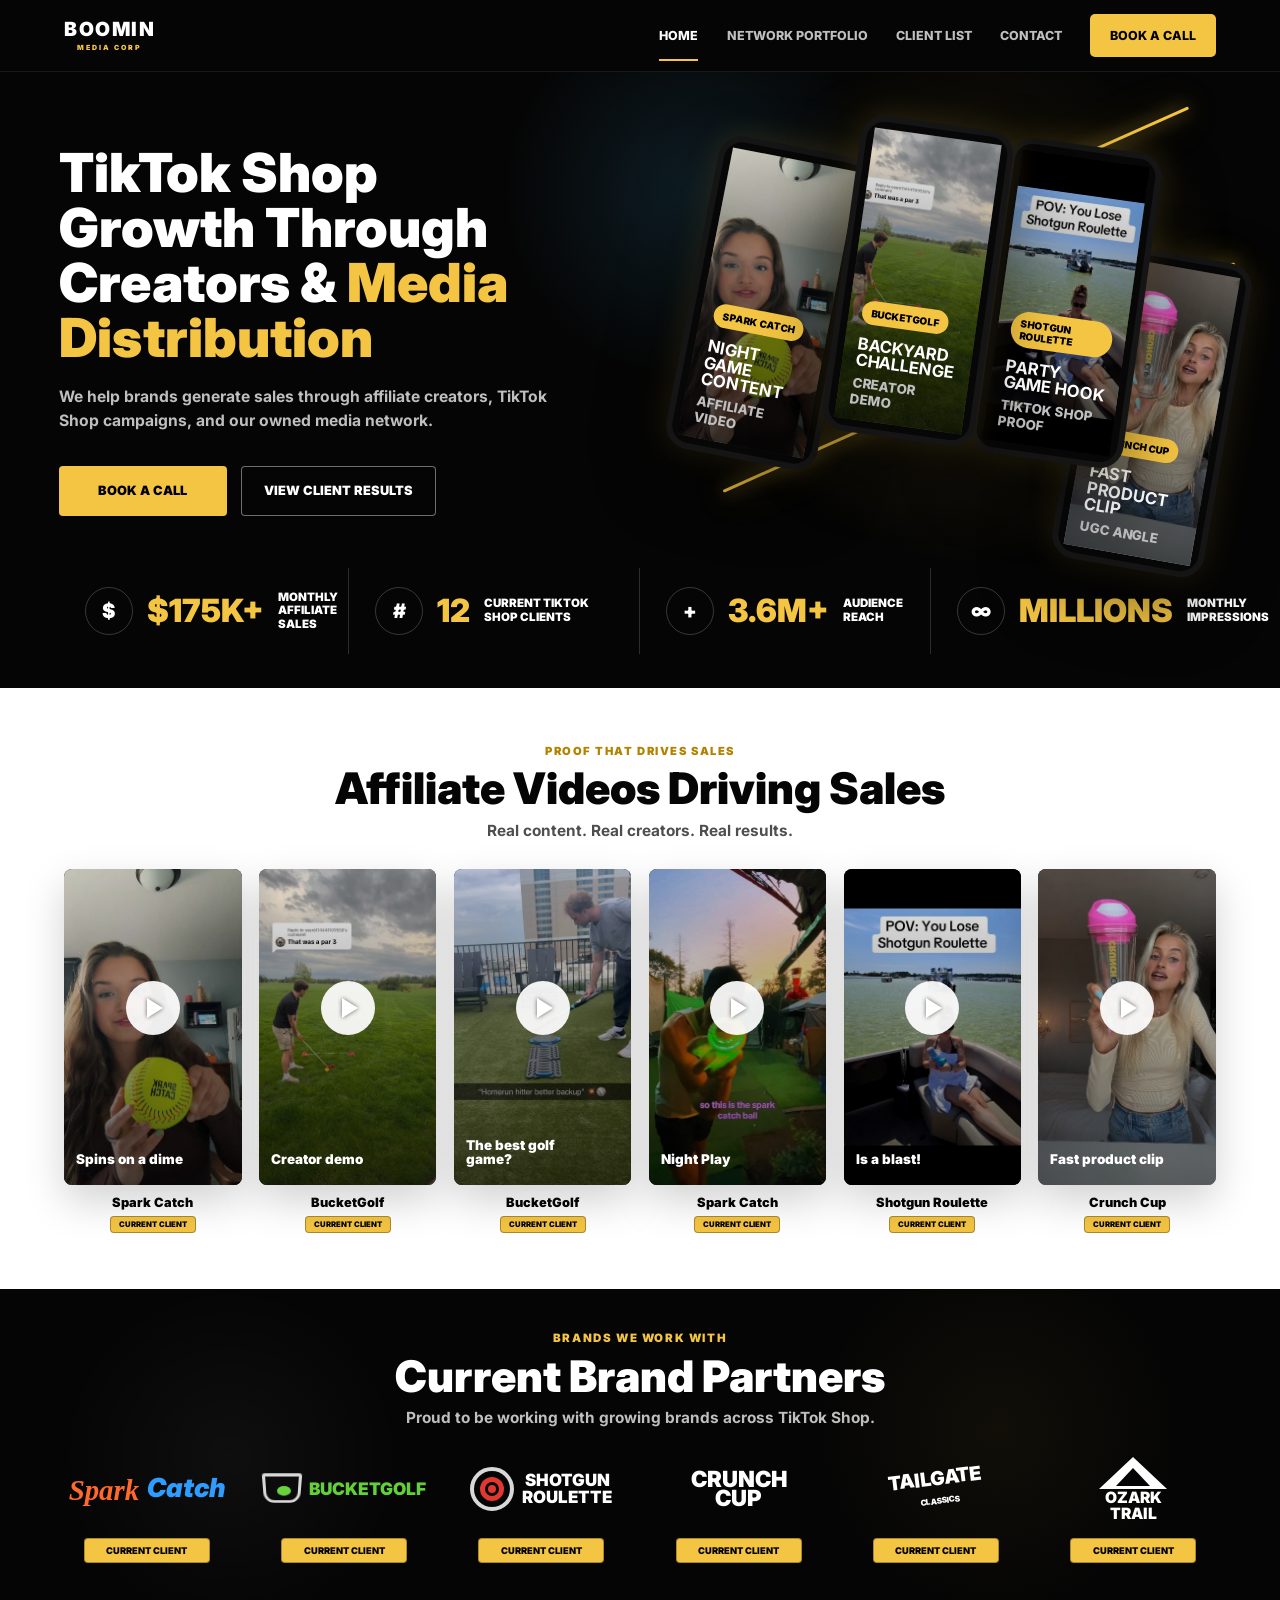
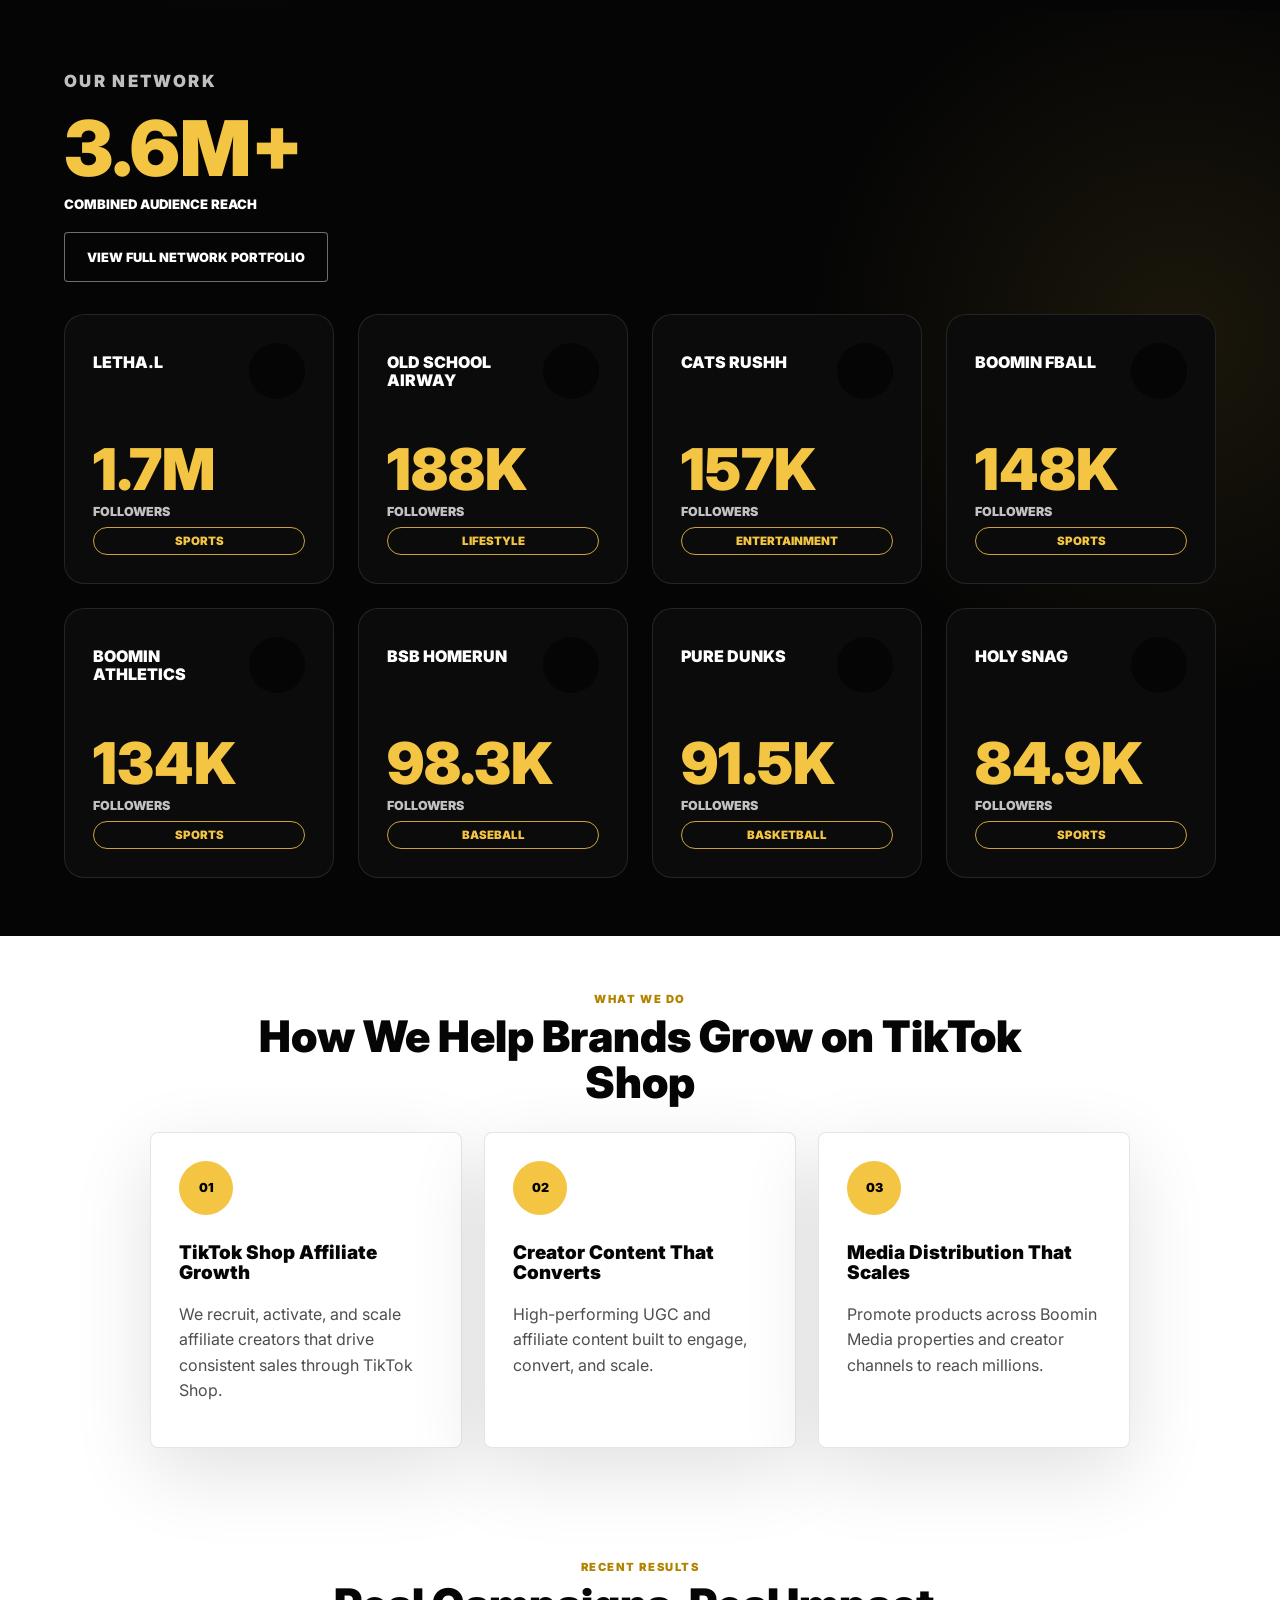
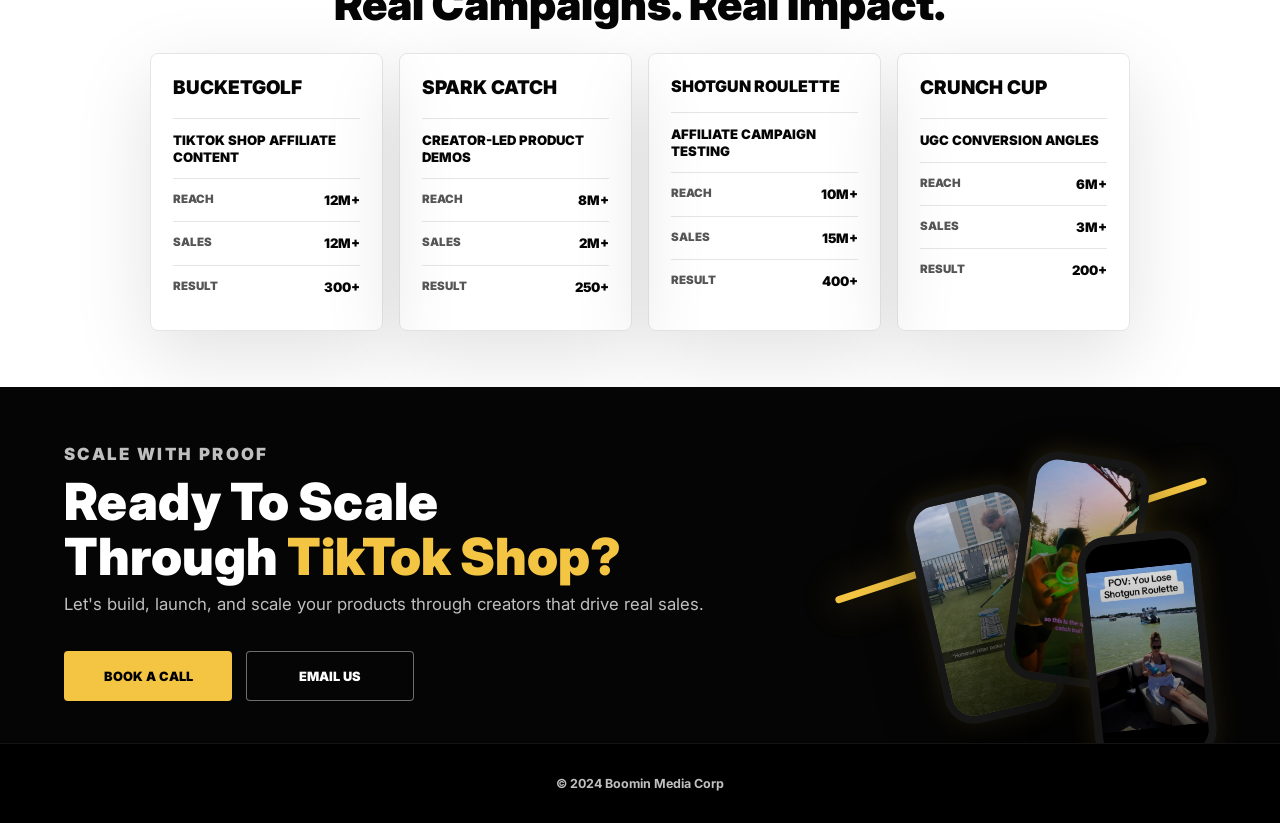
==== commit 2df148c9: "Update CTA email links" ====
--- a/index.html
+++ b/index.html
@@ -164,8 +164,8 @@
           <h2 id="contact-title">Ready To Scale Through <span>TikTok Shop?</span></h2>
           <p>Let's build, launch, and scale your products through creators that drive real sales.</p>
           <div class="cta-row">
-            <a class="button button-gold" href="mailto:hello@boominmediacorp.com?subject=Book%20a%20call%20with%20Boomin%20Media">Book A Call</a>
-            <a class="button button-dark" href="mailto:hello@boominmediacorp.com">Email Us</a>
+            <a class="button button-gold" href="mailto:austindtaylor7@gmail.com?subject=Book%20a%20Call">Book A Call</a>
+            <a class="button button-dark" href="mailto:austindtaylor7@gmail.com?subject=Boomin%20Media%20Inquiry">Email Us</a>
           </div>
         </div>
         <div class="mini-phone-stack" aria-hidden="true">
--- a/styles.css
+++ b/styles.css
@@ -1597,29 +1597,6 @@
   filter: drop-shadow(0 0 2px rgba(0, 0, 0, 0.6));
 }
 
-.tiktok-ui {
-  background: rgba(255, 255, 255, 0.9);
-  border-radius: 50%;
-  height: 13px;
-  position: absolute;
-  right: 9px;
-  width: 13px;
-  z-index: 2;
-}
-
-.tiktok-like {
-  background: #ff315f;
-  bottom: 74px;
-}
-
-.tiktok-comment {
-  bottom: 50px;
-}
-
-.tiktok-share {
-  bottom: 26px;
-}
-
 .video-card-meta {
   align-items: center;
   color: var(--ink);
